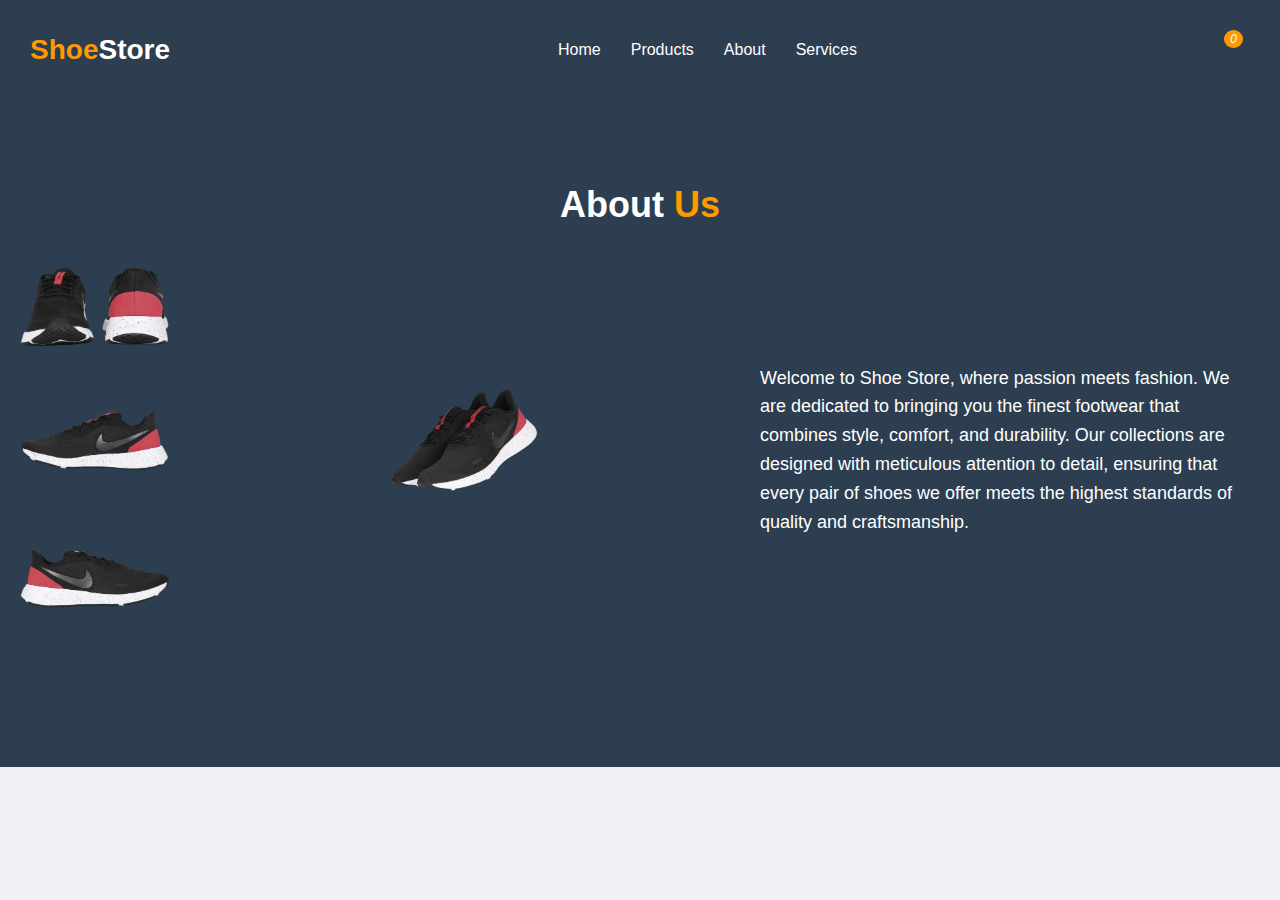
==== about.html @ 82dd06e8 "about section code" ====
<!DOCTYPE html>
<html lang="en">
<head>
    <meta charset="UTF-8">
    <meta name="viewport" content="width=device-width, initial-scale=1.0">
    <title>About Us - Shoe Store</title>
    <link rel="stylesheet" href="style.css">
</head>
<body>
    <!-- Navbar -->
    <nav>
        <div class="logo">
            <h1><span>Shoe</span>Store</h1>
        </div>
        <ul>
            <li><a href="index.html">Home</a></li>
            <li><a href="products.html">Products</a></li>
            <li><a href="about.html">About</a></li>
            <li><a href="services.html">Services</a></li>
        </ul>
        <div class="icons">
            <i class="fas fa-search"></i>
            <i class="fas fa-shopping-cart"><span id="cart-count">0</span></i>
            <i class="fas fa-user"></i>
        </div>
    </nav>

    <!-- About Section -->
    <section class="about">
        <h1>About <span>Us</span></h1>
        <div class="about_main">
            <div class="about_small_image">
                <img src="images/red_shoes2.png" alt="High-Quality Craftsmanship">
                <img src="images/red_shoes3.png" alt="Fashion-Forward Designs">
                <img src="images/red_shoes4.png" alt="Comfort & Style Combined">
            </div>
            <div class="image_container">
                <img src="images/red_shoes1.png" alt="Our Signature Collection">
            </div>
            <div class="about_text">
                <p>Welcome to Shoe Store, where passion meets fashion. We are dedicated to bringing you the finest footwear that combines style, comfort, and durability. Our collections are designed with meticulous attention to detail, ensuring that every pair of shoes we offer meets the highest standards of quality and craftsmanship.</p>
            </div>
        </div>
    </section>

    <!-- Footer -->
    <footer>
        <div class="footer_main">
            <!-- Footer content similar to the main page -->
        </div>
    </footer>

    <script src="main.js"></script>
</body>
</html>
---- style.css ----
/* General Styles */
body, html {
    margin: 0;
    padding: 0;
    font-family: 'Arial', sans-serif;
    background-color: #f0f0f5;
    color: #333;
    box-sizing: border-box;
}

/* Navbar */
nav {
    display: flex;
    justify-content: space-between;
    align-items: center;
    padding: 15px 30px;
    background-color: #2c3e50;
    color: #fff;
    position: sticky;
    top: 0;
    z-index: 1000;
}

nav .logo h1 {
    font-size: 28px;
    font-weight: bold;
}

nav .logo h1 span {
    color: #ff9900;
}

nav ul {
    list-style: none;
    display: flex;
}

nav ul li {
    margin: 0 15px;
}

nav ul li a {
    color: #fff;
    text-decoration: none;
    font-size: 16px;
}

nav .icons i {
    font-size: 20px;
    margin-left: 15px;
    cursor: pointer;
    position: relative;
}

#cart-count {
    background: #ff9900;
    color: #fff;
    padding: 2px 6px;
    border-radius: 50%;
    position: absolute;
    top: -8px;
    right: -8px;
    font-size: 12px;
}

/* Main Section */
.main {
    display: flex;
    justify-content: space-between;
    align-items: center;
    padding: 60px;
    background: linear-gradient(to right, #2c3e50, #34495e);
    color: #fff;
    text-align: left;
}

.main h1 {
    font-size: 48px;
}

.main h1 span {
    color: #ff9900;
}

.main p {
    font-size: 18px;
    margin: 20px 0;
}

.main .button a {
    background-color: #ff9900;
    color: #fff;
    padding: 10px 20px;
    text-decoration: none;
    border-radius: 5px;
    transition: 0.3s;
}

.main .button a:hover {
    background-color: #d78e00;
}

/* Products Section */
.products {
    padding: 60px 30px;
    text-align: center;
}

.products h1 {
    font-size: 36px;
    margin-bottom: 40px;
}

.products h1 span {
    color: #ff9900;
}

.box {
    display: flex;
    flex-wrap: wrap;
    justify-content: space-between;
}

.card {
    width: 32%;
    background: #fff;
    margin-bottom: 30px;
    box-shadow: 0 0 10px rgba(0, 0, 0, 0.1);
    border-radius: 8px;
    overflow: hidden;
    transition: transform 0.3s;
}

.card:hover {
    transform: translateY(-10px);
}

.image img {
    width: 40%;
    height: 110px;
}

.product_text {
    padding: 15px;
}

.product_text h2 {
    font-size: 24px;
    margin-bottom: 10px;
}

.product_text p {
    font-size: 14px;
    margin-bottom: 10px;
}

.product_text h3 {
    font-size: 20px;
    color: #ff9900;
}

.product_text a.btn {
    background-color: #ff9900;
    color: #fff;
    padding: 8px 16px;
    text-decoration: none;
    border-radius: 5px;
    display: inline-block;
    transition: 0.3s;
}

.product_text a.btn:hover {
    background-color: #d78e00;
}

/* About Section */
.about {
    padding: 60px 20px;
    background-color: #2c3e50;
    color: #fff;
    text-align: center;
}

.about h1 {
    font-size: 36px;
    margin-bottom: 30px;
}

.about h1 span {
    color: #ff9900;
}

.about_main {
    display: flex;
    justify-content: space-between;
    align-items: center;
    flex-wrap: wrap;
    gap: 20px;
}

.image_container img, .about_small_image img {
    width: 100%;
    max-width: 150px;
    height: auto;
    margin-bottom: 15px;
    transition: transform 0.3s ease;
}

.image_container img:hover, .about_small_image img:hover {
    transform: scale(1.1);
}

.about_small_image {
    display: flex;
    flex-direction: column;
    align-items: center;
    gap: 15px;
}

.about_text {
    max-width: 500px;
    text-align: left;
}

.about_text p {
    font-size: 18px;
    margin-bottom: 20px;
    line-height: 1.6;
}

.about_btn {
    background-color: #ff9900;
    color: #fff;
    padding: 10px 20px;
    text-decoration: none;
    border-radius: 5px;
    transition: background-color 0.3s ease;
}

.about_btn:hover {
    background-color: #d78e00;
}

/* Services Section */
.services {
    padding: 60px 30px;
    text-align: center;
}

.services h1 {
    font-size: 36px;
    margin-bottom: 40px;
}

.services h1 span {
    color: #ff9900;
}

.services_cards {
    display: flex;
    justify-content: space-between;
    flex-wrap: wrap;
}

.services_box {
    width: 30%;
    background-color: #fff;
    padding: 20px;
    box-shadow: 0 0 10px rgba(0, 0, 0, 0.1);
    border-radius: 8px;
    margin-bottom: 30px;
}

.services_box i {
    font-size: 48px;
    color: #ff9900;
    margin-bottom: 20px;
}

.services_box h3 {
    font-size: 24px;
    margin-bottom: 10px;
}

.services_box p {
    font-size: 14px;
}

/* Footer */
footer {
    padding: 30px;
    background-color: #2c3e50;
    color: #fff;
}

.footer_main {
    display: flex;
    justify-content: space-between;
    align-items: flex-start;
    flex-wrap: wrap;
}

.footer_main .tag h1 {
    font-size: 24px;
    margin-bottom: 20px;
}

.footer_main .tag a {
    color: #ff9900;
    text-decoration: none;
    display: block;
    margin-bottom: 10px;
}

.footer_main .social_link a {
    color: #ff9900;
    margin-right: 10px;
    font-size: 20px;
    text-decoration: none;
}

.footer_bottom {
    text-align: center;
    padding: 20px 0 0;
    border-top: 1px solid #444;
    margin-top: 30px;
}

/* Back to Top */
.back-to-top {
    position: fixed;
    bottom: 30px;
    right: 30px;
    background-color: #ff9900;
    color: #fff;
    padding: 10px 15px;
    border-radius: 50%;
    font-size: 24px;
    text-align: center;
    display: none;
    cursor: pointer;
    transition: background-color 0.3s;
}

.back-to-top:hover {
    background-color: #d78e00;
}

/* Modal */
.modal {
    display: none;
    position: fixed;
    z-index: 1001;
    left: 0;
    top: 0;
    width: 100%;
    height: 100%;
    overflow: auto;
    background-color: rgba(0, 0, 0, 0.5);
    padding-top: 60px;
}

.modal-content {
    background-color: #fff;
    margin: 5% auto;
    padding: 20px;
    border: 1px solid #888;
    width: 30%;
    border-radius: 8px;
}

.modal-content h2 {
    margin-top: 0;
}

.modal-content .close {
    color: #aaa;
    float: right;
    font-size: 28px;
    font-weight: bold;
    cursor: pointer;
}

.modal-content .close:hover,
.modal-content .close:focus {
    color: black;
}

.modal-content .form-container {
    margin-top: 20px;
}

.modal-content .form-container input {
    width: 100%;
    padding: 10px;
    margin: 10px 0;
    border: 1px solid #ccc;
    border-radius: 5px;
}

.modal-content .form-container button {
    width: 100%;
    padding: 10px;
    background-color: #ff9900;
    border: none;
    color: #fff;
    border-radius: 5px;
    cursor: pointer;
    font-size: 16px;
}

.modal-content .form-container button:hover {
    background-color: #d78e00;
}

.modal-content {
    opacity: 0;
    transform: scale(0.7);
    transition: opacity 0.3s ease, transform 0.3s ease;
}

.modal.show .modal-content {
    opacity: 1;
    transform: scale(1);
}

/* Responsive Styles */
@media (max-width: 768px) {
    .main {
        flex-direction: column;
        text-align: center;
    }

    .main_image {
        display: none;
    }

    .box {
        flex-direction: column;
    }

    .card {
        width: 100%;
    }

    .about_main {
        flex-direction: column;
    }

    .services_cards {
        flex-direction: column;
    }

    .services_box {
        width: 100%;
    }

    .footer_main {
        flex-direction: column;
    }
}
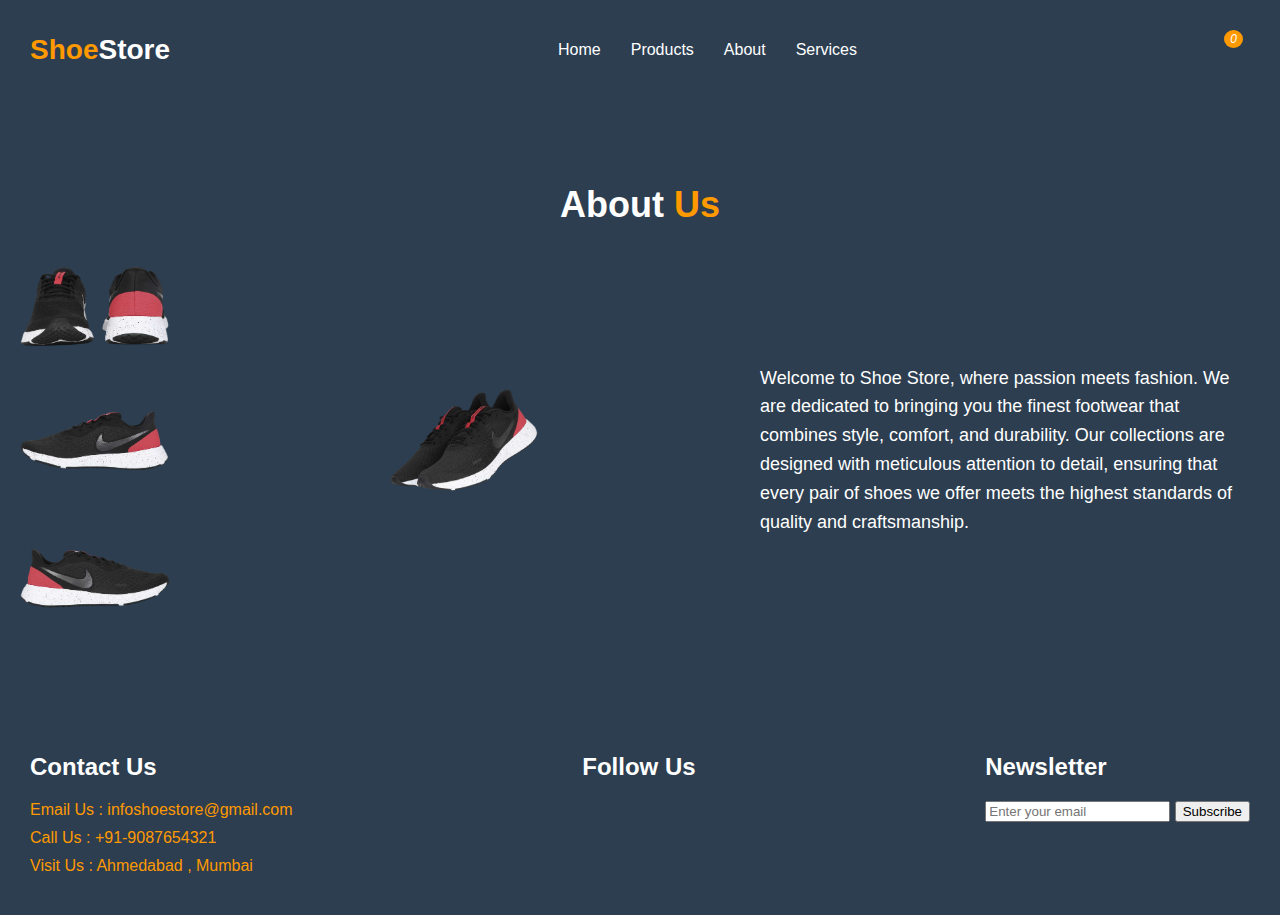
==== commit 25f5e7c8: "final work" ====
--- a/about.html
+++ b/about.html
@@ -46,7 +46,27 @@
     <!-- Footer -->
     <footer>
         <div class="footer_main">
-            <!-- Footer content similar to the main page -->
+            <div class="tag">
+                <h1>Contact Us</h1>
+                <a href="#">Email Us : infoshoestore@gmail.com</a>
+                <a href="#">Call Us : +91-9087654321</a>
+                <a href="#">Visit Us : Ahmedabad , Mumbai</a>
+            </div>
+            <div class="tag">
+                <h1>Follow Us</h1>
+                <div class="social_link">
+                    <a href="#"><i class="fab fa-facebook-f"></i></a>
+                    <a href="#"><i class="fab fa-twitter"></i></a>
+                    <a href="#"><i class="fab fa-instagram"></i></a>
+                </div>
+            </div>
+            <div class="tag">
+                <h1>Newsletter</h1>
+                <div class="search_bar">
+                    <input type="text" placeholder="Enter your email">
+                    <button>Subscribe</button>
+                </div>
+            </div>
         </div>
     </footer>
 
